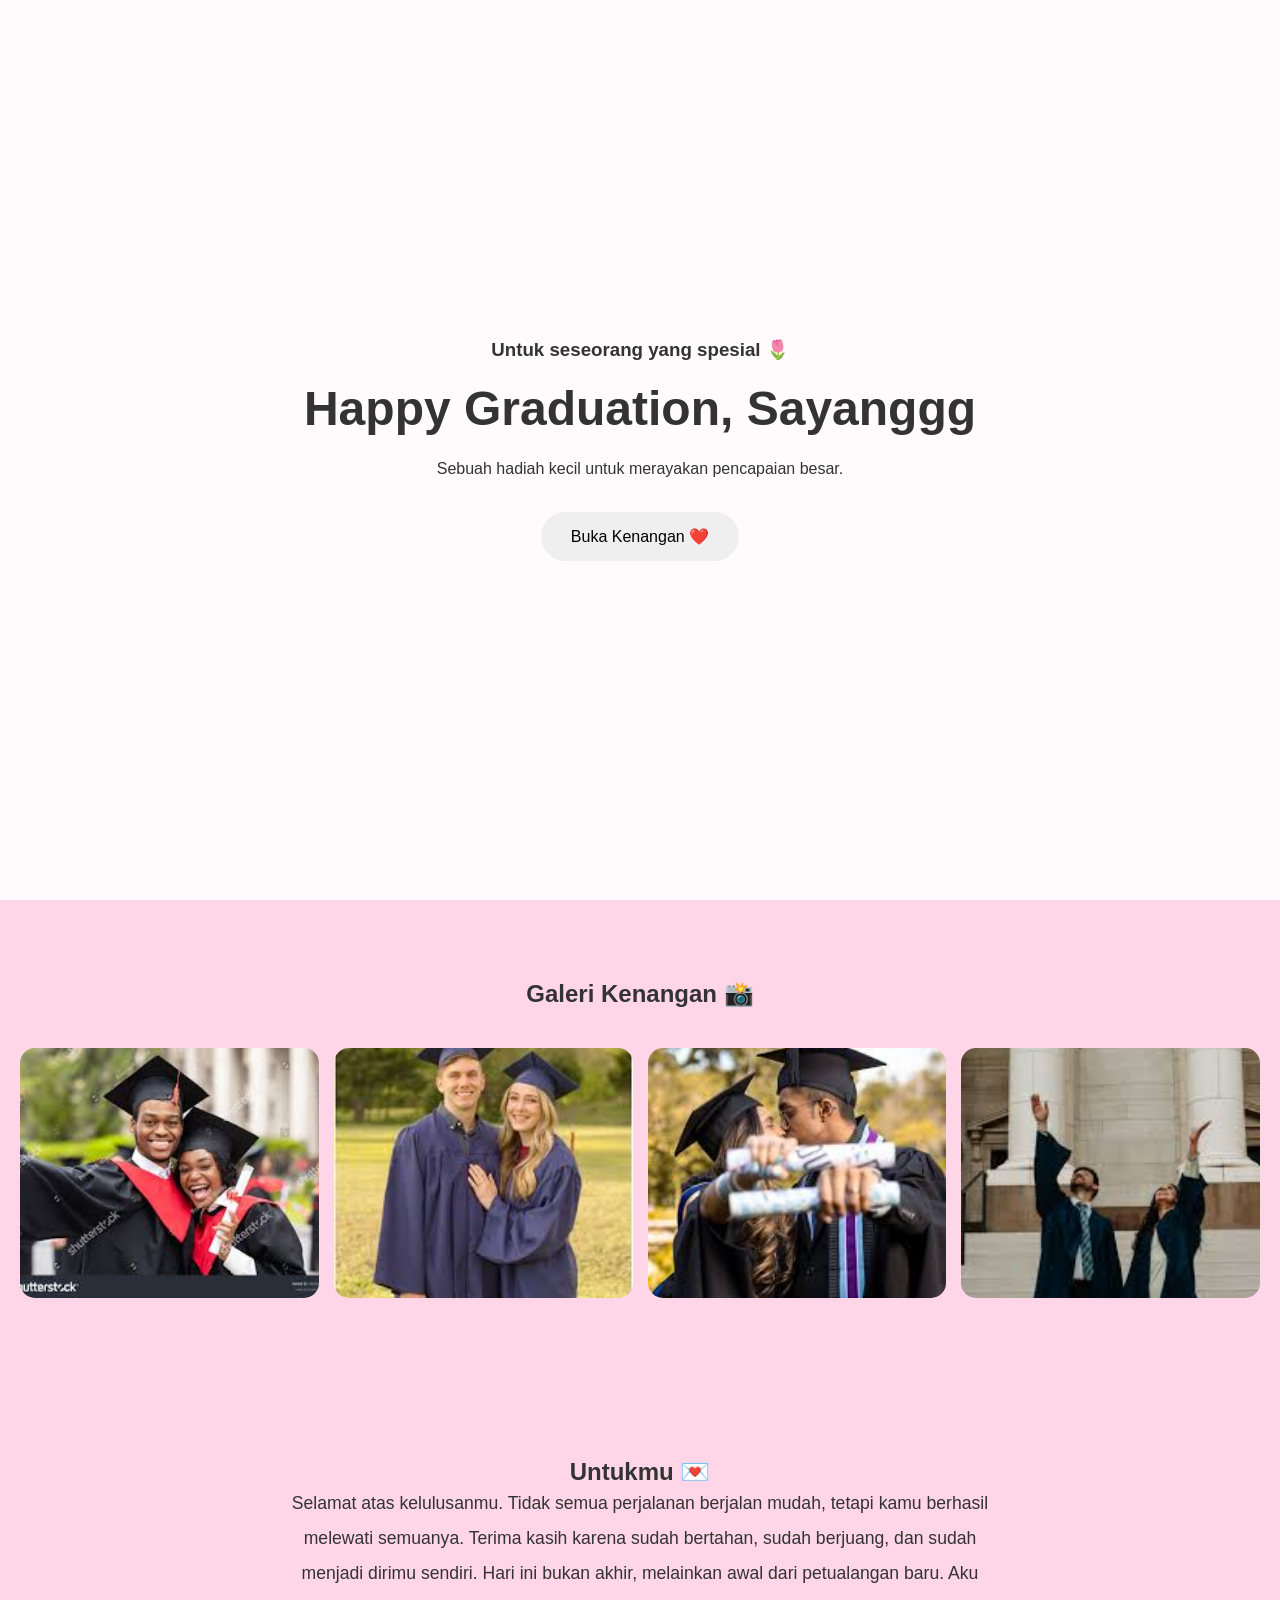
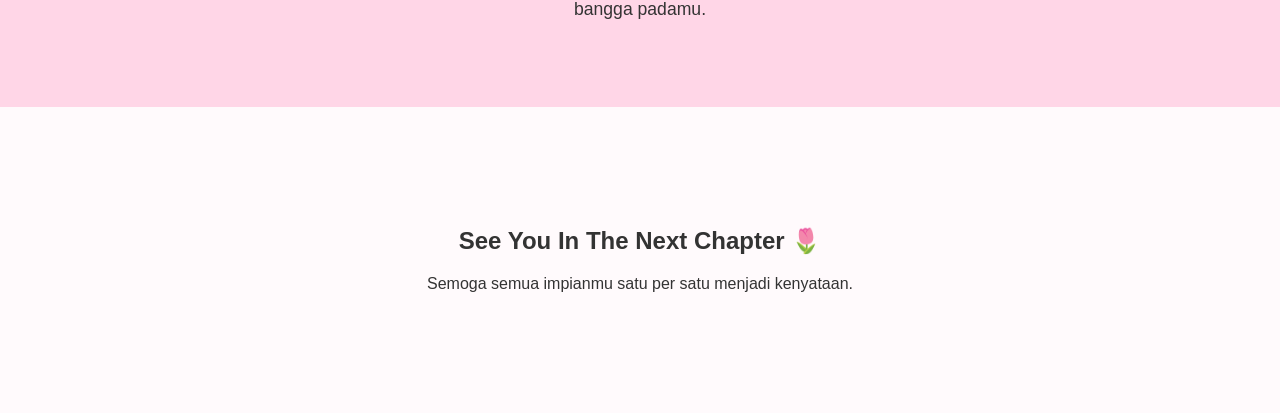
==== graduation-project/index.html @ 9edda7e4 "website graduation pertama" ====
<!DOCTYPE html><html lang="id"><head>
    <meta charset="UTF-8">
    <meta name="viewport" content="width=device-width, initial-scale=1.0">
    <title>Happy Graduation 🌷</title><link rel="stylesheet" href="style.css">

</head><body><section class="hero">

    <h3>Untuk seseorang yang spesial 🌷</h3>

    <h1>Happy Graduation, Sayanggg</h1>
    <p>
        Sebuah hadiah kecil untuk merayakan pencapaian besar.
    </p>

    <button onclick="scrollToGallery()">
        Buka Kenangan ❤️
    </button>

</section>

<section id="gallery" class="gallery">

    <h2>Galeri Kenangan 📸</h2>

    <div class="photos">

        <img src="images/foto1.jpg">
        <img src="images/foto2.jpg">
        <img src="images/foto3.jpg">
        <img src="images/foto4.jpg">

    </div>

</section>

<section class="letter">

    <h2>Untukmu 💌</h2>

    <p>
        Selamat atas kelulusanmu.

        Tidak semua perjalanan berjalan mudah,
        tetapi kamu berhasil melewati semuanya.

        Terima kasih karena sudah bertahan,
        sudah berjuang,
        dan sudah menjadi dirimu sendiri.

        Hari ini bukan akhir,
        melainkan awal dari petualangan baru.

        Aku bangga padamu.
    </p>

</section>

<section class="ending">

    <h1>See You In The Next Chapter 🌷</h1>

    <p>
        Semoga semua impianmu satu per satu menjadi kenyataan.
    </p>

</section>

<script src="script.js"></script>

</body></html>
---- graduation-project/style.css ----
*{
margin:0;
padding:0;
box-sizing:border-box;
font-family:Arial, sans-serif;
}

body{
background:#fffafc;
color:#333;
}

.hero{
height:100vh;
display:flex;
flex-direction:column;
justify-content:center;
align-items:center;
text-align:center;
padding:20px;
background:linear-gradient(
135deg,
#ffd6e7
);
}

.hero h1{
font-size:3rem;
margin:20px 0;
}

.hero p{
max-width:500px;
line-height:1.6;
}

button{
margin-top:30px;
padding:15px 30px;
border:none;
border-radius:50px;
font-size:1rem;
cursor:pointer;
}

.gallery{
padding:80px 20px;
text-align:center;
background:#ffd6e7;
}

.gallery h2{
margin-bottom:40px;
}

.photos{
display:grid;
grid-template-columns:
repeat(auto-fit,minmax(250px,1fr));
gap:15px;
}

.photos img{
width:100%;
height:250px;
object-fit:cover;
border-radius:15px;
}

.letter{
padding:80px 25px;
background:#ffd6e7;
text-align:center;
}

.letter p{
max-width:700px;
margin:auto;
line-height:2;
font-size:1.1rem;
}

.ending{
padding:120px 20px;
text-align:center;
background:linear-gradient(
135deg,
#ffd6e7
);
}

.ending h1{
margin-bottom:20px;
}
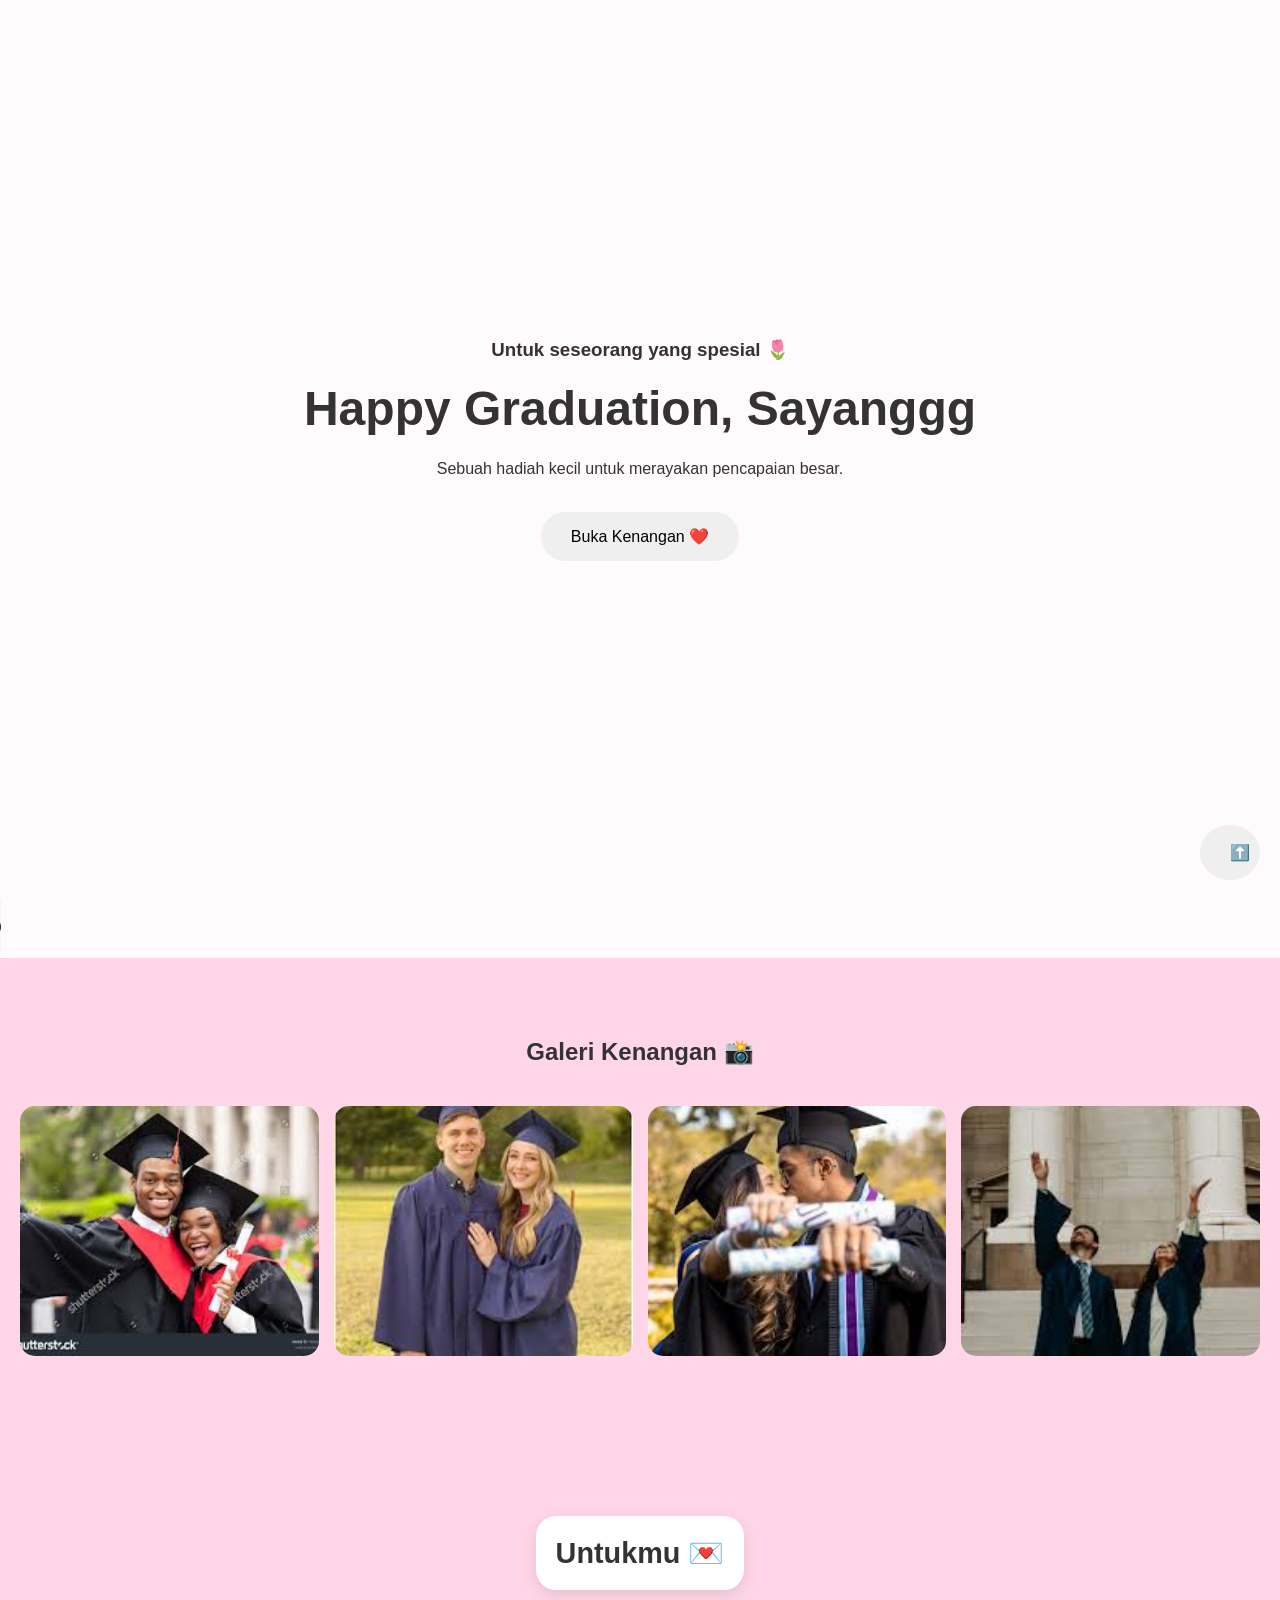
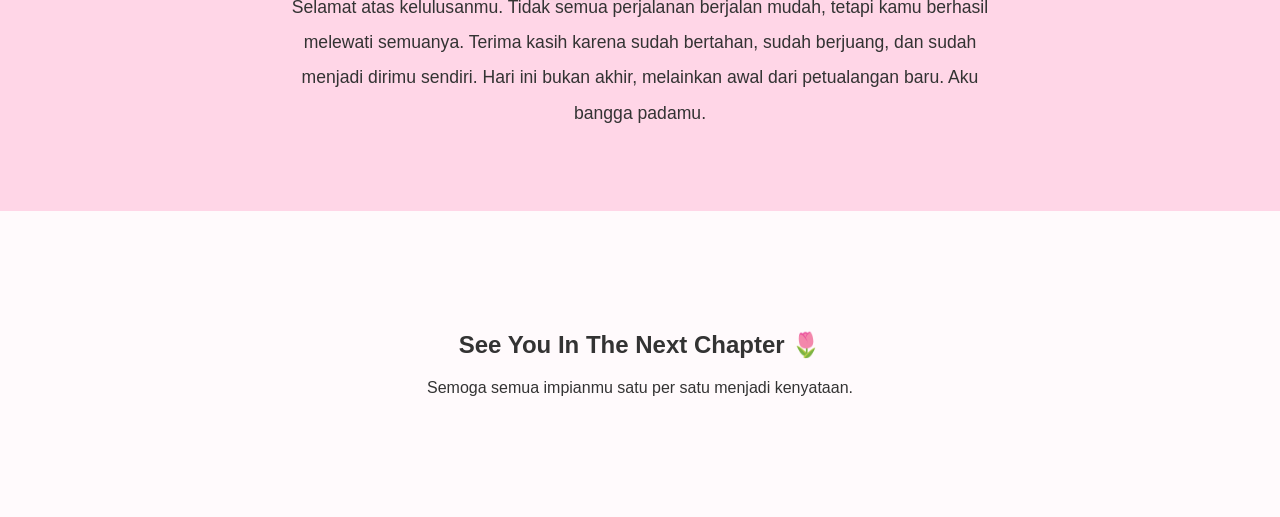
==== commit be1769ac: "tambah fitur premium" ====
--- a/graduation-project/index.html
+++ b/graduation-project/index.html
@@ -17,6 +17,9 @@
     </button>
 
 </section>
+<audio autoplay loop controls>
+    <source src="music/graduation.mp3">
+</audio>
 
 <section id="gallery" class="gallery">
 
@@ -34,9 +37,11 @@
 </section>
 
 <section class="letter">
+    <div class="envelope" onclick="openLetter()">
 
     <h2>Untukmu 💌</h2>
-
+</div>
+<div class="letter-contet" id="LetterContet">
     <p>
         Selamat atas kelulusanmu.
 
@@ -52,6 +57,7 @@
 
         Aku bangga padamu.
     </p>
+</div>
 
 </section>
 
@@ -65,6 +71,9 @@
 
 </section>
 
+<button id="topBtn" onclick="scrollTOTop()">
+    ⬆️
+</button>
 <script src="script.js"></script>
 
 </body></html>
--- a/graduation-project/style.css
+++ b/graduation-project/style.css
@@ -65,6 +65,11 @@
 height:250px;
 object-fit:cover;
 border-radius:15px;
+transition: 0.4s;
+cursor: pointer;
+}
+.photos img:hover{
+    transform: scale(1.05);
 }
 
 .letter{
@@ -91,4 +96,39 @@
 
 .ending h1{
 margin-bottom:20px;
+}
+.envelope{
+    background:white;
+    padding:20px;
+    border-radius:20px;
+    cursor:pointer;
+    display:inline-block;
+    font-size:1.2rem;
+    box-shadow:0 5px 15px rgba(0,0,0,0.1);
+}
+
+.letter-content{
+    display:none;
+    margin-top:30px;
+    animation:fadeIn 1s;
+}
+
+@keyframes fadeIn{
+    from{
+        opacity:0;
+        transform:translateY(20px);
+    }
+    to{
+        opacity:1;
+        transform:translateY(0);
+    }
+}
+
+#topBtn{
+    position:fixed;
+    right:20px;
+    bottom:20px;
+    border-radius:50%;
+    width:55px;
+    height:55px;
 }
